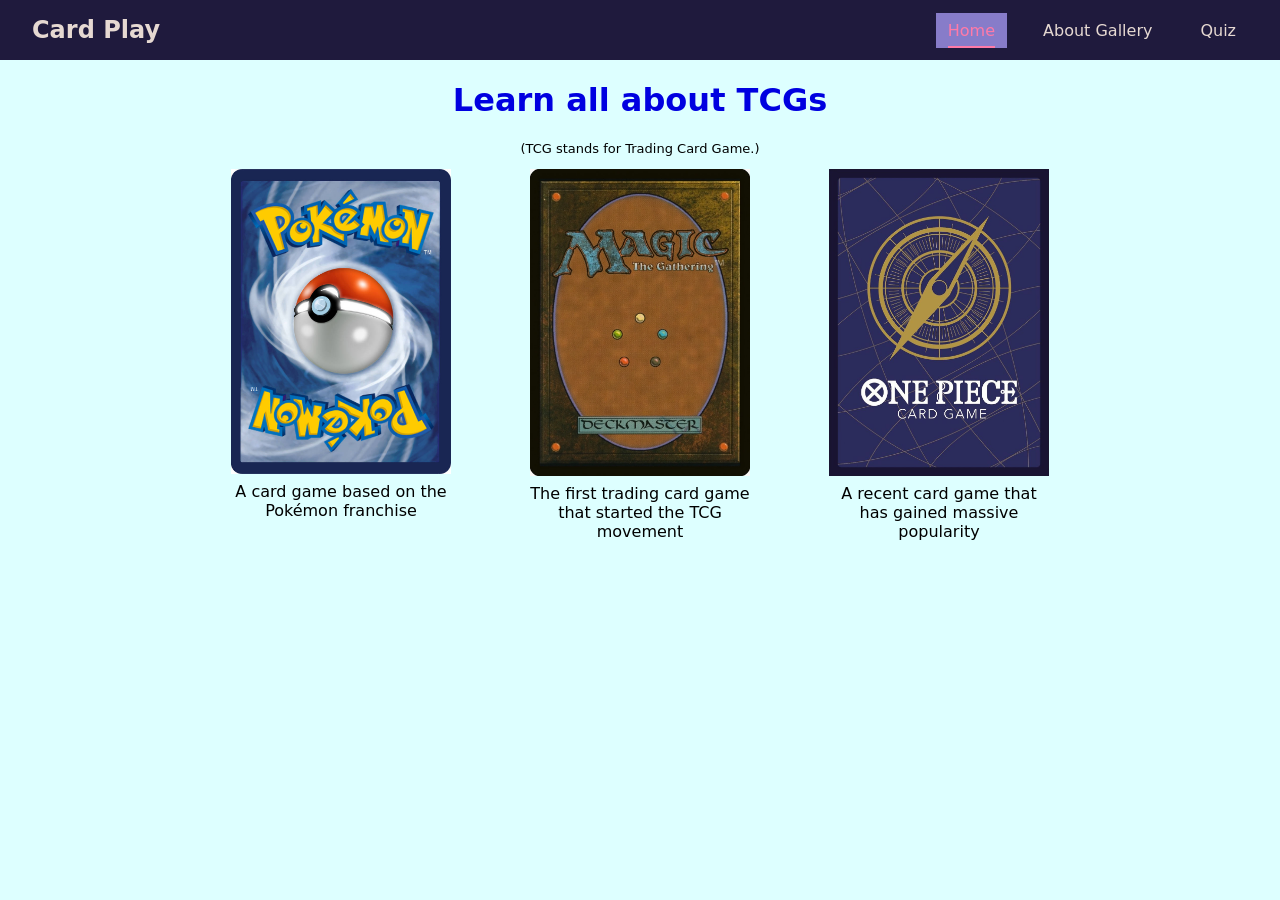
==== index.html @ b1b96057 "making row" ====
<!DOCTYPE html>
<html lang="en">
<head>
    <meta charset="UTF-8">
    <meta name="viewport" content="width=device-width, initial-scale=1.0">
    <title>Card Play | Home</title>
    <link rel="stylesheet" href="index.css">
</head>

<body>
  <header class="site-header">
    <a href="index.html" class="logo">Card Play</a>
    <nav>
      <ul class="nav-links">
        <li><a href="index.html" aria-current="page">Home</a></li>
        <li><a href="aboutgallery.html">About Gallery</a></li>
        <li><a href="quiz.html">Quiz</a></li>
      </ul>
    </nav>
  </header>

  <main>
    <h1>Learn all about TCGs</h1>
    <p class="subtitle">(TCG stands for Trading Card Game.)</p>

<div class="gallery-row">

    <div class="responsive">
      <div class="gallery">
        <a target="_blank" href="pokemonback.jpg">
          <img src="pokemonback.jpg" alt="Back of a Pokémon trading card" width="275" height="400">
        </a>
        <div class="desc">A card game based on the Pokémon franchise</div>
      </div>
    </div>

    <div class="responsive">
      <div class="gallery">
        <a target="_blank" href="Magic_card_back.webp">
          <img src="Magic_card_back.webp" alt="Back of a Magic: The Gathering card" width="275" height="400">
        </a>
        <div class="desc">The first trading card game that started the TCG movement</div>
      </div>
    </div>

<div class="responsive">
      <div class="gallery">
        <a target="_blank" href="optcgback.jpg">
          <img src="optcgback.jpg" alt="Back of an O-P-T C-G card" width="275" height="400">
        </a>
        <div class="desc">A recent card game that has gained massive popularity</div>
      </div>
    </div>
</div>
  </main>
</body>
</html>
---- index.css ----
body {
    background-color: #DDFFFF;
    margin: 0;
    font-family: system-ui, sans-serif;
}

.site-header {
    display: flex;
    justify-content: space-between;
    align-items: center;
    flex-wrap: wrap;
    gap: 16px;
    padding: 16px 32px;
    background-color: #1f1a3d;
}

.logo {
    color: #E6D9D2;
    font-size: 1.5rem;
    font-weight: 700;
    text-decoration: none;
}

.nav-links {
    list-style: none;
    display: flex;
    gap: 24px;
    padding: 0;
    margin: 0;
}

.nav-links li a {
    position: relative;
    text-decoration: none;
    color: #E6D9D2;
    padding: 8px 12px;
}

.nav-links li a::after {
    content: "";
    position: absolute;
    left: 12px;
    right: 12px;
    bottom: 0;
    height: 2px;
    background: currentColor;
    transform: scaleX(0);
    transition: transform 0.2s ease;
}

nav a:hover,
nav a:focus-visible,
nav a[aria-current="page"] {
    color: #ff7aa8;
    background-color: #877cc9;
}

nav a:hover::after,
nav a:focus-visible::after,
nav a[aria-current="page"]::after {
    transform: scaleX(1);
}

h1 {
    color: #0000E0;
    text-align: center;
}

.subtitle {
    text-align: center;
    font-size: small;
}

.gallery {
  width: 80%;
  max-width: 275px;
  margin: 0 auto;
}

.gallery-row {
  display: flex;
  flex-wrap: wrap;
  justify-content: center;
  gap: 24px;
  padding: 0 16px;
}

.responsive {
  flex: 1 1 200px;
  max-width: 275px;
}

.gallery img {
  width: 100%;
  height: auto;
  display: block;
}

.desc {
  text-align: center;
  padding: 8px 0;
}
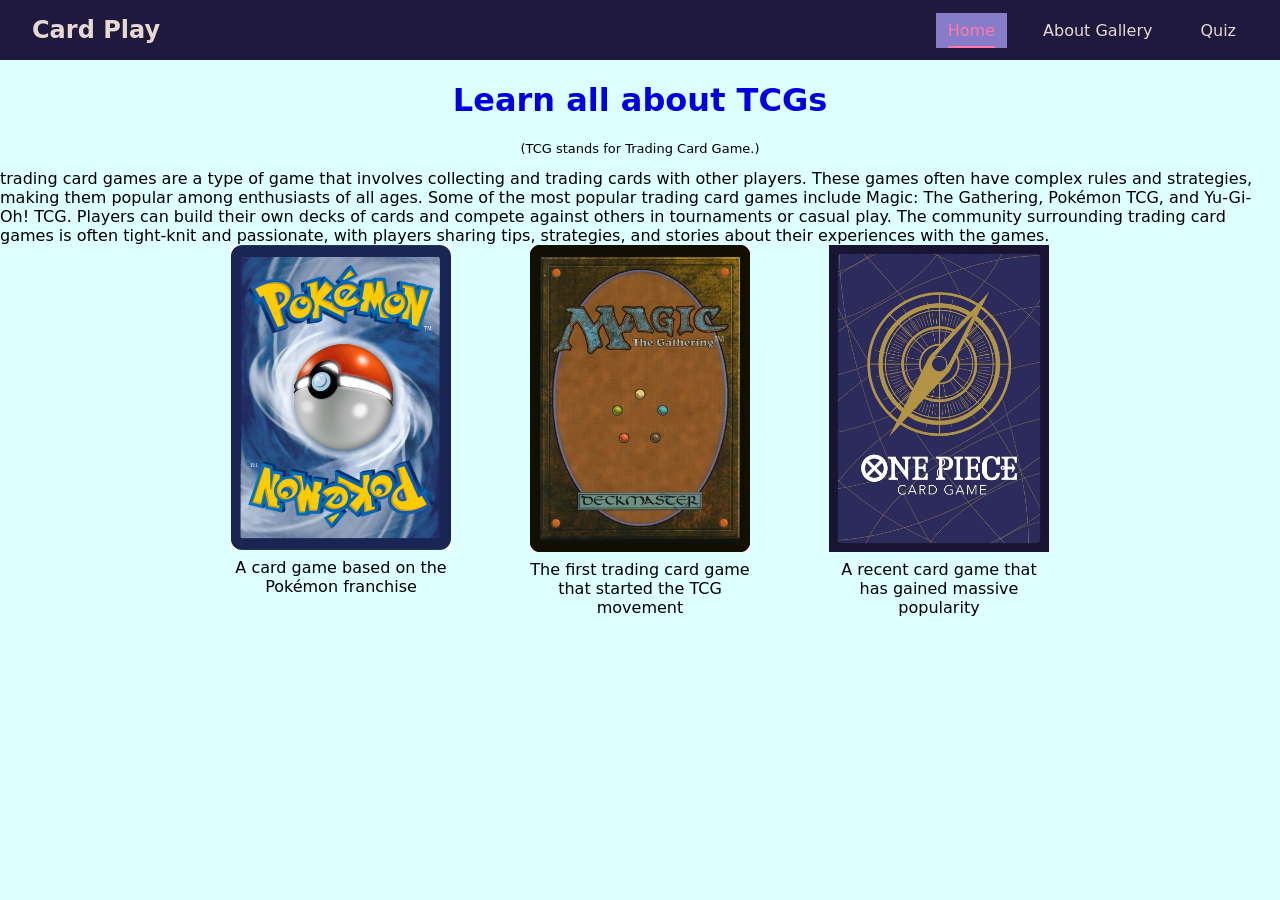
==== commit bc48e611: "more text" ====
--- a/index.html
+++ b/index.html
@@ -22,6 +22,9 @@
   <main>
     <h1>Learn all about TCGs</h1>
     <p class="subtitle">(TCG stands for Trading Card Game.)</p>
+
+trading card games are a type of game that involves collecting and trading cards with other players. These games often have complex rules and strategies, making them popular among enthusiasts of all ages. Some of the most popular trading card games include Magic: The Gathering, Pokémon TCG, and Yu-Gi-Oh! TCG. Players can build their own decks of cards and compete against others in tournaments or casual play. The community surrounding trading card games is often tight-knit and passionate, with players sharing tips, strategies, and stories about their experiences with the games.
+
 
 <div class="gallery-row">
 
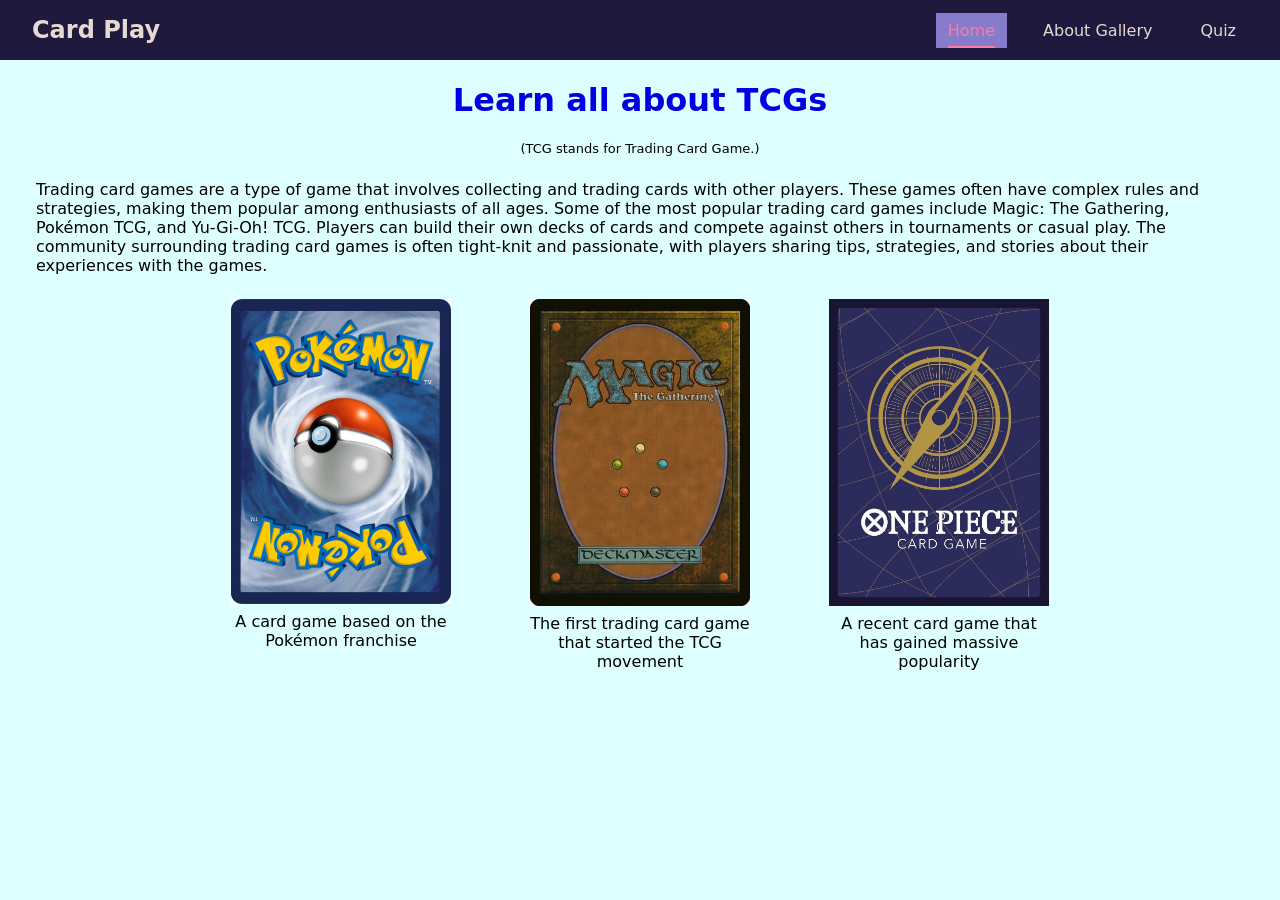
==== commit 10271a12: "paragraph margin" ====
--- a/index.html
+++ b/index.html
@@ -23,7 +23,7 @@
     <h1>Learn all about TCGs</h1>
     <p class="subtitle">(TCG stands for Trading Card Game.)</p>
 
-trading card games are a type of game that involves collecting and trading cards with other players. These games often have complex rules and strategies, making them popular among enthusiasts of all ages. Some of the most popular trading card games include Magic: The Gathering, Pokémon TCG, and Yu-Gi-Oh! TCG. Players can build their own decks of cards and compete against others in tournaments or casual play. The community surrounding trading card games is often tight-knit and passionate, with players sharing tips, strategies, and stories about their experiences with the games.
+<p class="paragraph">Trading card games are a type of game that involves collecting and trading cards with other players. These games often have complex rules and strategies, making them popular among enthusiasts of all ages. Some of the most popular trading card games include Magic: The Gathering, Pokémon TCG, and Yu-Gi-Oh! TCG. Players can build their own decks of cards and compete against others in tournaments or casual play. The community surrounding trading card games is often tight-knit and passionate, with players sharing tips, strategies, and stories about their experiences with the games.</p>
 
 
 <div class="gallery-row">
@@ -55,6 +55,9 @@
       </div>
     </div>
 </div>
+
+
+
   </main>
 </body>
 </html>
--- a/index.css
+++ b/index.css
@@ -99,4 +99,8 @@
 .desc {
   text-align: center;
   padding: 8px 0;
+}
+
+.paragraph {
+  margin: 24px 36px;
 }
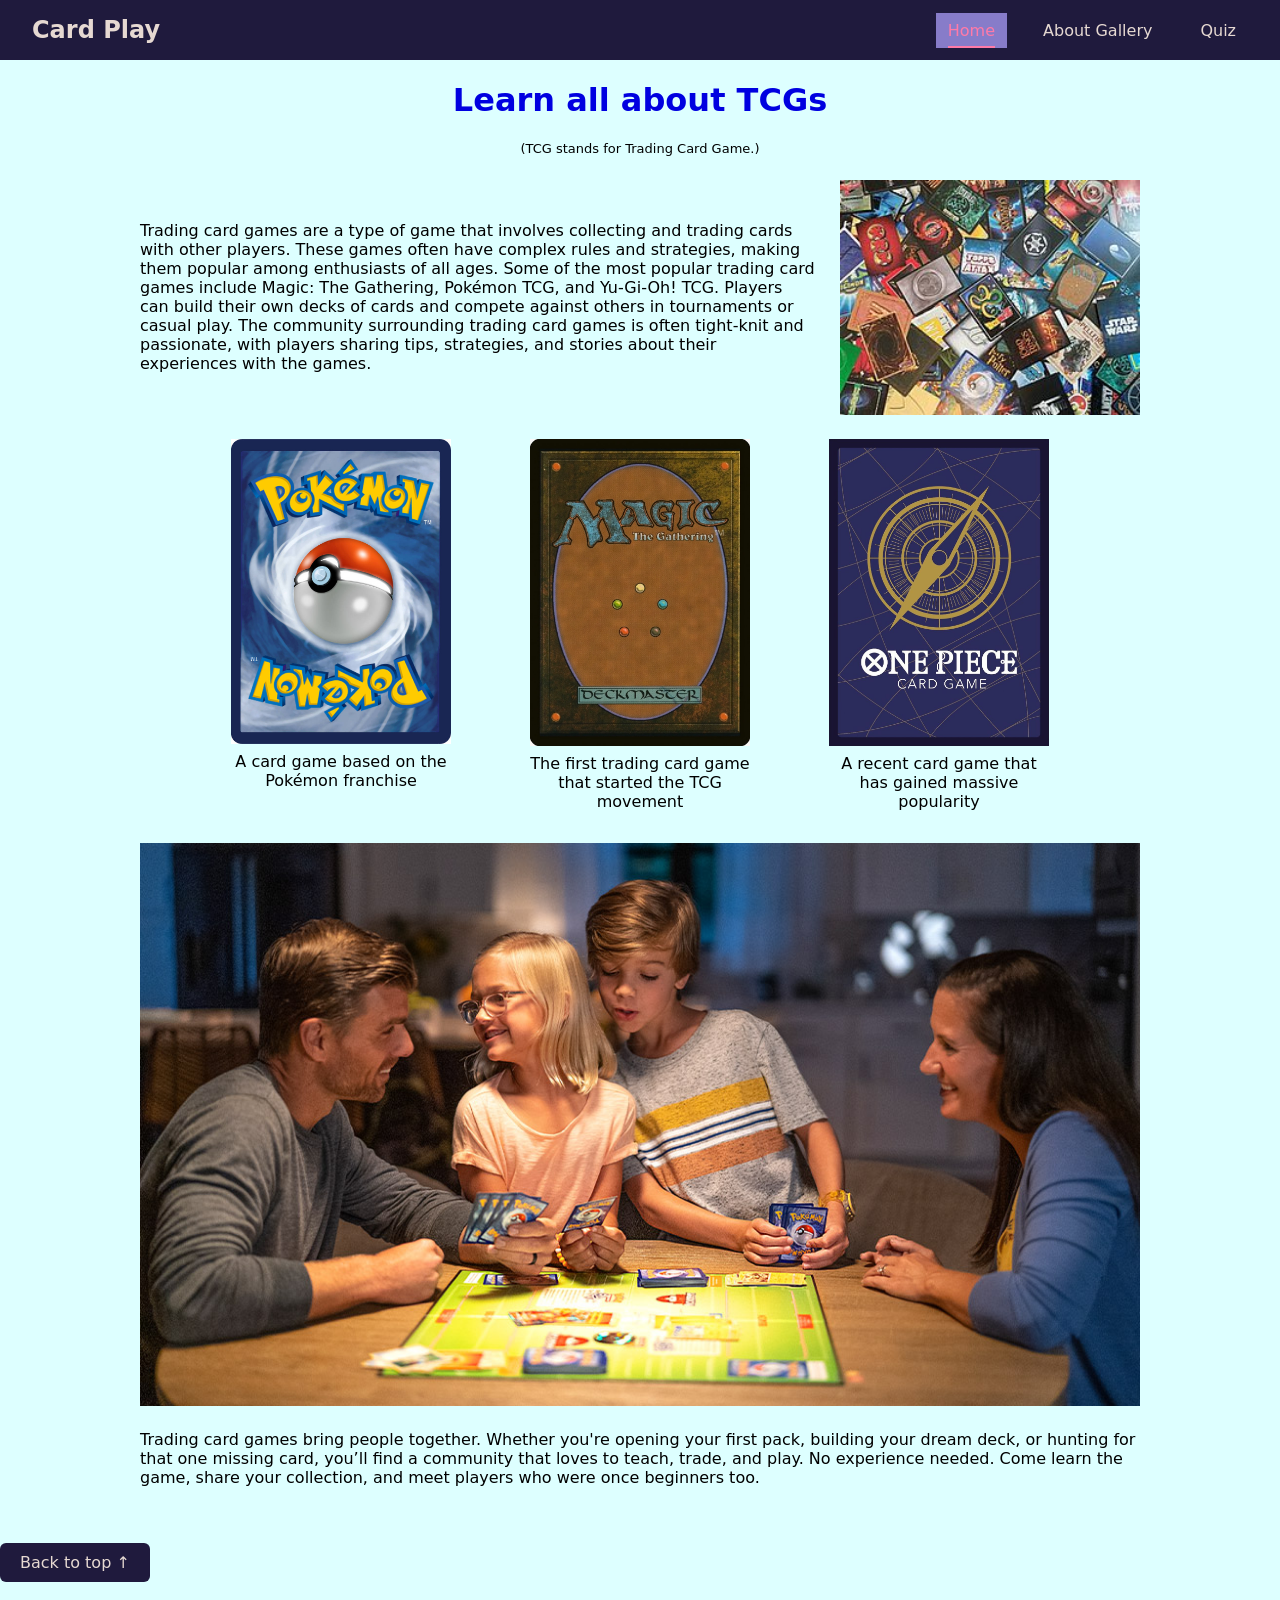
==== commit 4eb8fa1d: "added back to top button" ====
--- a/index.html
+++ b/index.html
@@ -8,7 +8,7 @@
 </head>
 
 <body>
-  <header class="site-header">
+  <header class="site-header" id="top">
     <a href="index.html" class="logo">Card Play</a>
     <nav>
       <ul class="nav-links">
@@ -23,9 +23,10 @@
     <h1>Learn all about TCGs</h1>
     <p class="subtitle">(TCG stands for Trading Card Game.)</p>
 
-<p class="paragraph">Trading card games are a type of game that involves collecting and trading cards with other players. These games often have complex rules and strategies, making them popular among enthusiasts of all ages. Some of the most popular trading card games include Magic: The Gathering, Pokémon TCG, and Yu-Gi-Oh! TCG. Players can build their own decks of cards and compete against others in tournaments or casual play. The community surrounding trading card games is often tight-knit and passionate, with players sharing tips, strategies, and stories about their experiences with the games.</p>
-
-
+<div class="intro-row">
+  <p class="paragraph">Trading card games are a type of game that involves collecting and trading cards with other players. These games often have complex rules and strategies, making them popular among enthusiasts of all ages. Some of the most popular trading card games include Magic: The Gathering, Pokémon TCG, and Yu-Gi-Oh! TCG. Players can build their own decks of cards and compete against others in tournaments or casual play. The community surrounding trading card games is often tight-knit and passionate, with players sharing tips, strategies, and stories about their experiences with the games.</p>
+  <img class="intro-img" src="card_back.jpg" alt="back of trading cards">
+</div>
 <div class="gallery-row">
 
     <div class="responsive">
@@ -56,8 +57,12 @@
     </div>
 </div>
 
+<div class="second-row">
+  <img class="community" src="family_play.jpg" alt="family playing together">
+  <p class="paragraph">Trading card games bring people together. Whether you're opening your first pack, building your dream deck, or hunting for that one missing card, you’ll find a community that loves to teach, trade, and play. No experience needed. Come learn the game, share your collection, and meet players who were once beginners too.</p>
+</div>
 
-
+<a href="#top" class="back-to-top">Back to top ↑</a>
   </main>
 </body>
 </html>
--- a/index.css
+++ b/index.css
@@ -101,6 +101,64 @@
   padding: 8px 0;
 }
 
+.intro-row {
+  display: flex;
+  flex-wrap: wrap;
+  align-items: center;
+  gap: 24px;
+  max-width: 1000px;
+  margin: 24px auto;
+  padding: 0 24px;
+}
+
 .paragraph {
-  margin: 24px 36px;
+  flex: 1 1 300px;
+  margin: 0;
+}
+
+.intro-img {
+  flex: 0 1 300px;
+  max-width: 100%;
+  height: auto;
+}
+
+.second-row {
+  display: flex;
+  flex-wrap: wrap;
+  align-items: center;
+  gap: 24px;
+  max-width: 1000px;
+  margin: 24px auto;
+  padding: 0 24px;
+}
+
+.community {
+  flex: 0 1 300px;
+  max-width: 100%;
+  height: auto;
+}
+
+.second-row .paragraph {
+  flex: 1 1 300px;
+  margin: 0;
+}
+
+.back-to-top {
+  display: inline-block;
+  margin: 32px auto;
+  padding: 10px 20px;
+  background-color: #1f1a3d;
+  color: #E6D9D2;
+  text-decoration: none;
+  border-radius: 6px;
+}
+
+.back-to-top:hover,
+.back-to-top:focus-visible {
+  background-color: #877cc9;
+  color: #ff7aa8;
+}
+
+html {
+  scroll-behavior: smooth;
 }
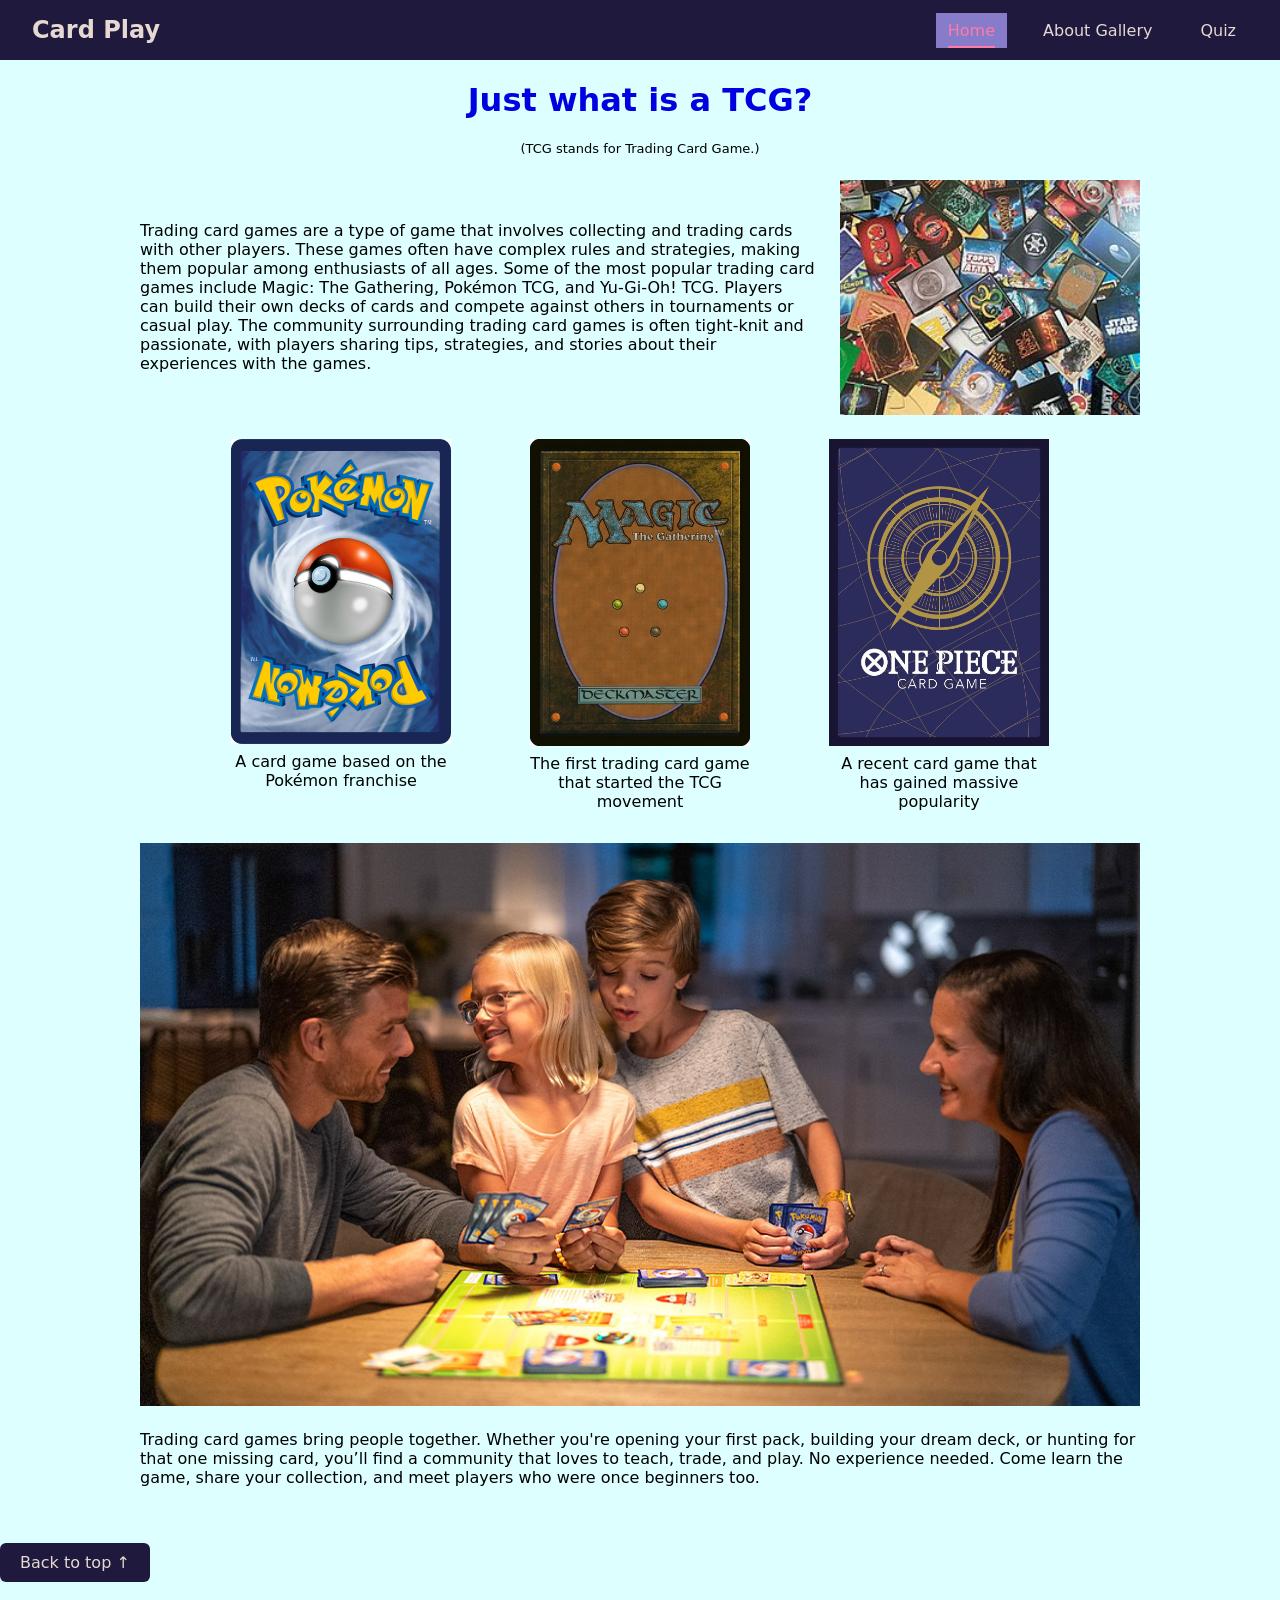
==== commit 4069f5f5: "changing title" ====
--- a/index.html
+++ b/index.html
@@ -20,7 +20,7 @@
   </header>
 
   <main>
-    <h1>Learn all about TCGs</h1>
+    <h1>Just what is a TCG?</h1>
     <p class="subtitle">(TCG stands for Trading Card Game.)</p>
 
 <div class="intro-row">
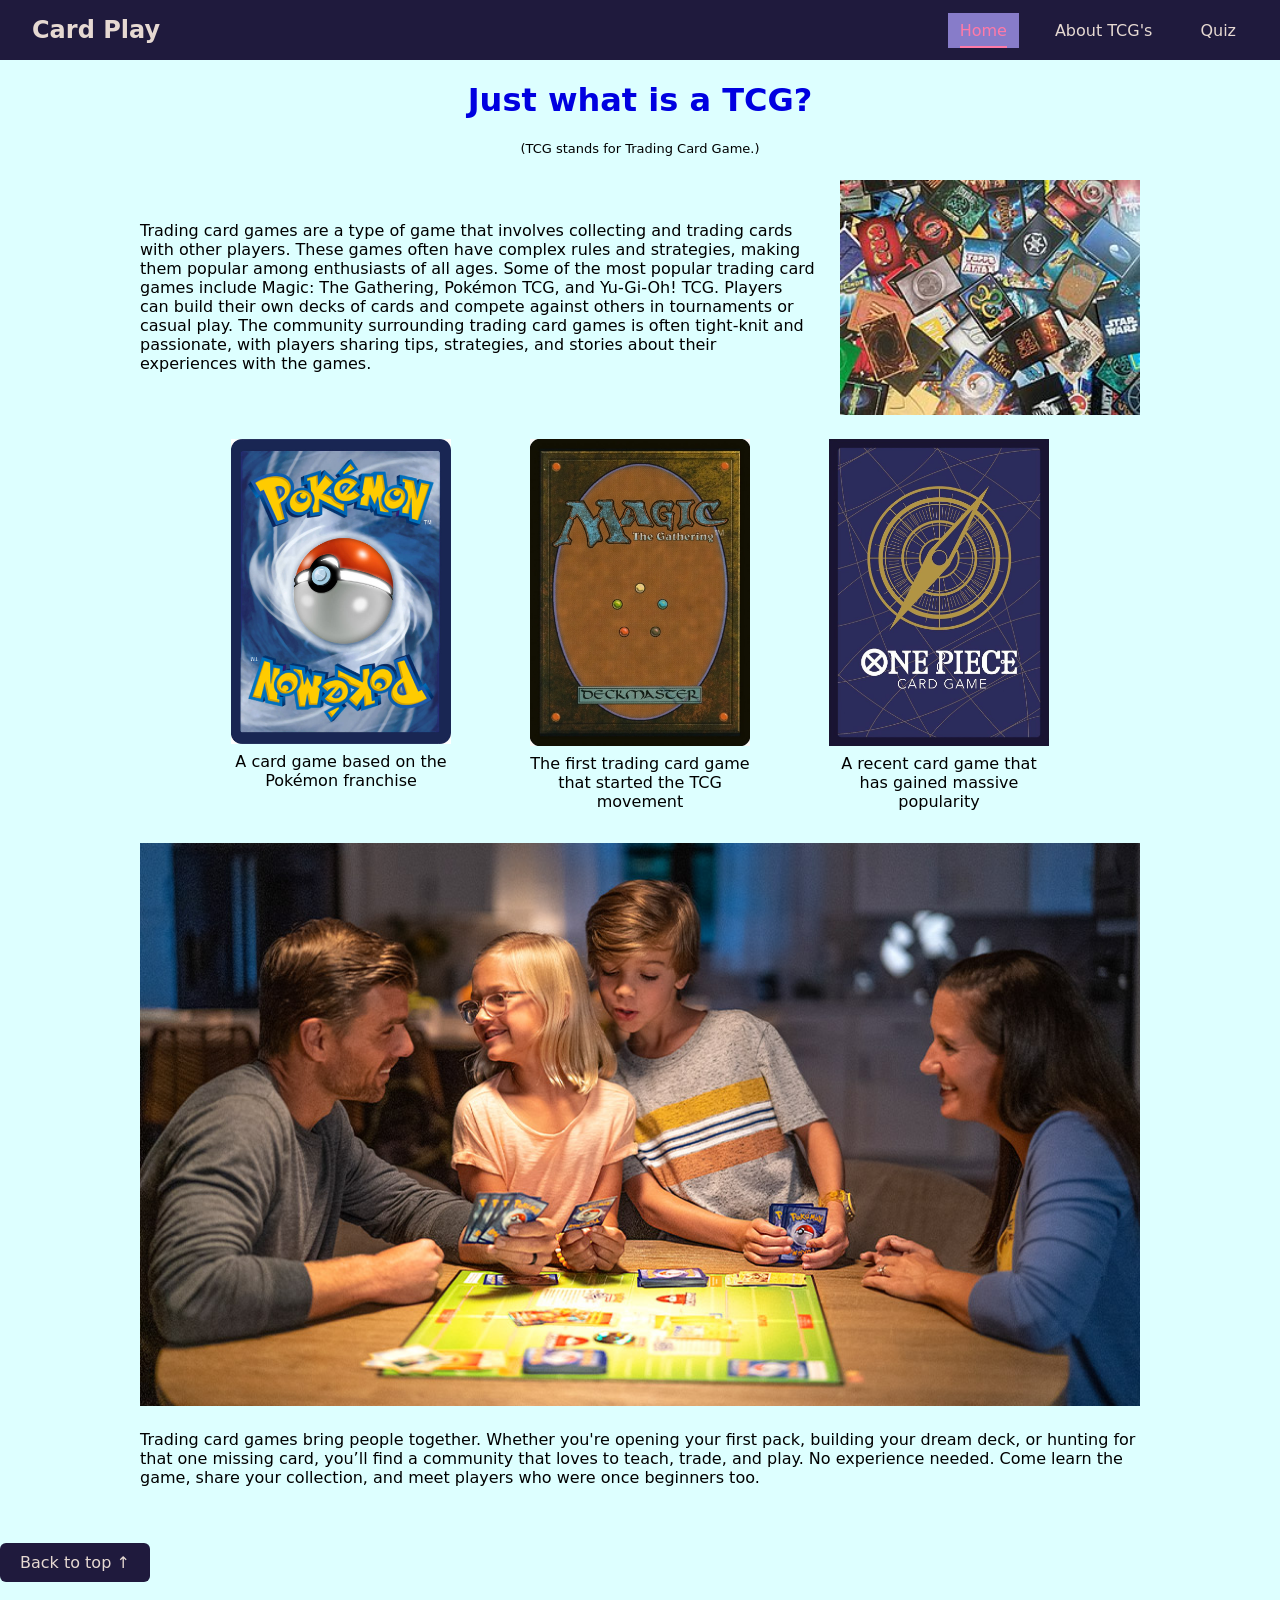
==== commit 0f8104ba: "changing name and additional code" ====
--- a/index.html
+++ b/index.html
@@ -13,7 +13,7 @@
     <nav>
       <ul class="nav-links">
         <li><a href="index.html" aria-current="page">Home</a></li>
-        <li><a href="aboutgallery.html">About Gallery</a></li>
+        <li><a href="aboutgallery.html">About TCG's</a></li>
         <li><a href="quiz.html">Quiz</a></li>
       </ul>
     </nav>
@@ -62,6 +62,8 @@
   <p class="paragraph">Trading card games bring people together. Whether you're opening your first pack, building your dream deck, or hunting for that one missing card, you’ll find a community that loves to teach, trade, and play. No experience needed. Come learn the game, share your collection, and meet players who were once beginners too.</p>
 </div>
 
+
+
 <a href="#top" class="back-to-top">Back to top ↑</a>
   </main>
 </body>
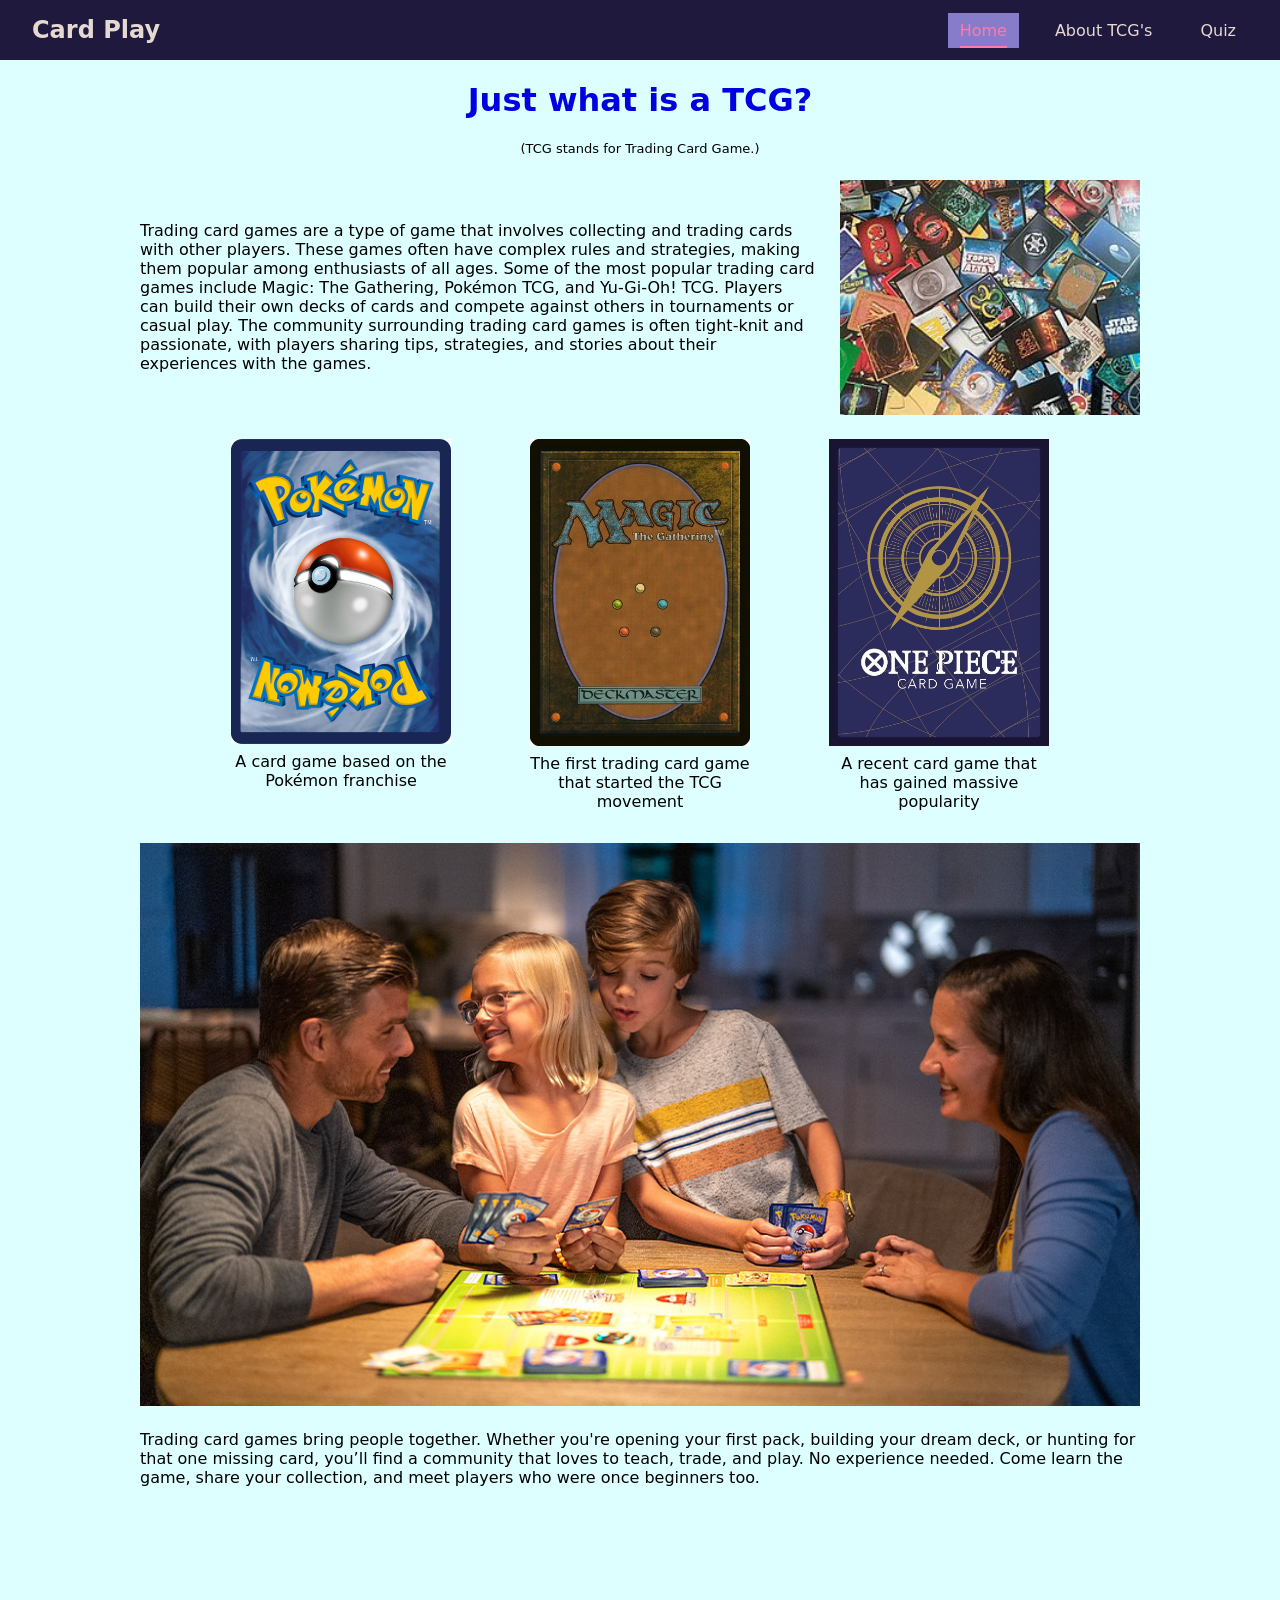
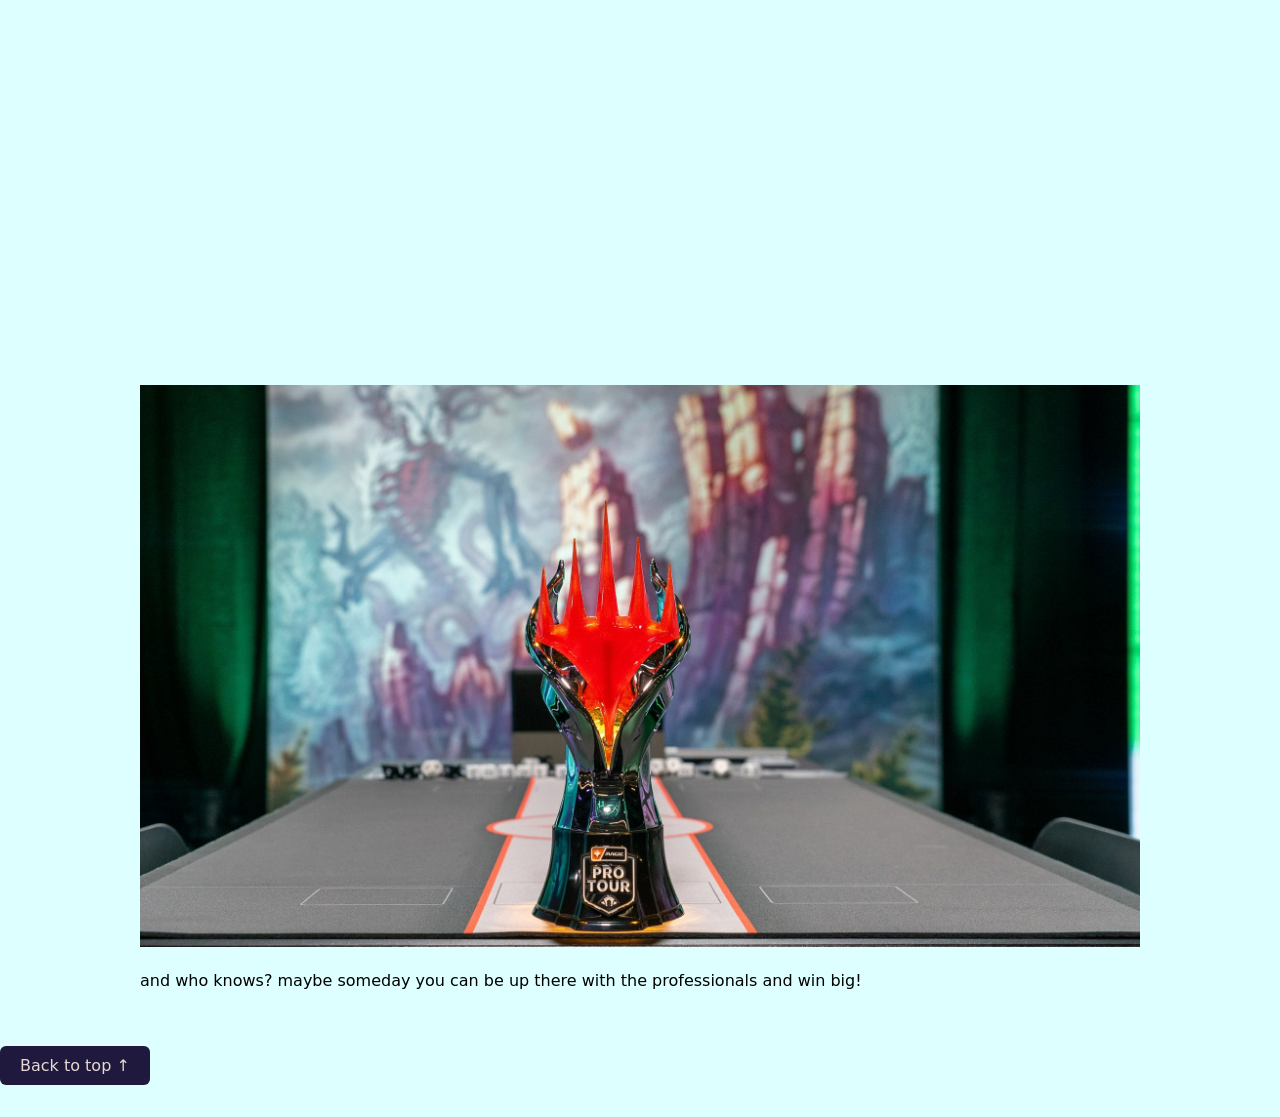
==== commit 8edce993: "almost final tweaks for index" ====
--- a/index.html
+++ b/index.html
@@ -62,8 +62,17 @@
   <p class="paragraph">Trading card games bring people together. Whether you're opening your first pack, building your dream deck, or hunting for that one missing card, you’ll find a community that loves to teach, trade, and play. No experience needed. Come learn the game, share your collection, and meet players who were once beginners too.</p>
 </div>
 
-
-
+<div class="video-wrap">
+  <iframe
+    src="https://www.youtube.com/embed/t0WMQkokTUY"
+    title="Description of the video"
+    allowfullscreen>
+  </iframe>
+</div>
+<div class="second-row">
+  <img class="community" src="magic trophy.jpg" alt="big trophy">
+  <p class="paragraph"> and who knows? maybe someday you can be up there with the professionals and win big!</p>
+</div>
 <a href="#top" class="back-to-top">Back to top ↑</a>
   </main>
 </body>
--- a/index.css
+++ b/index.css
@@ -161,4 +161,18 @@
 
 html {
   scroll-behavior: smooth;
+}
+
+.video-wrap {
+  max-width: 800px;
+  margin: 24px auto;
+  padding: 0 24px;
+}
+
+.video-wrap iframe {
+  width: 100%;
+  aspect-ratio: 16 / 9;
+  height: auto;
+  border: 0;
+  display: block;
 }
